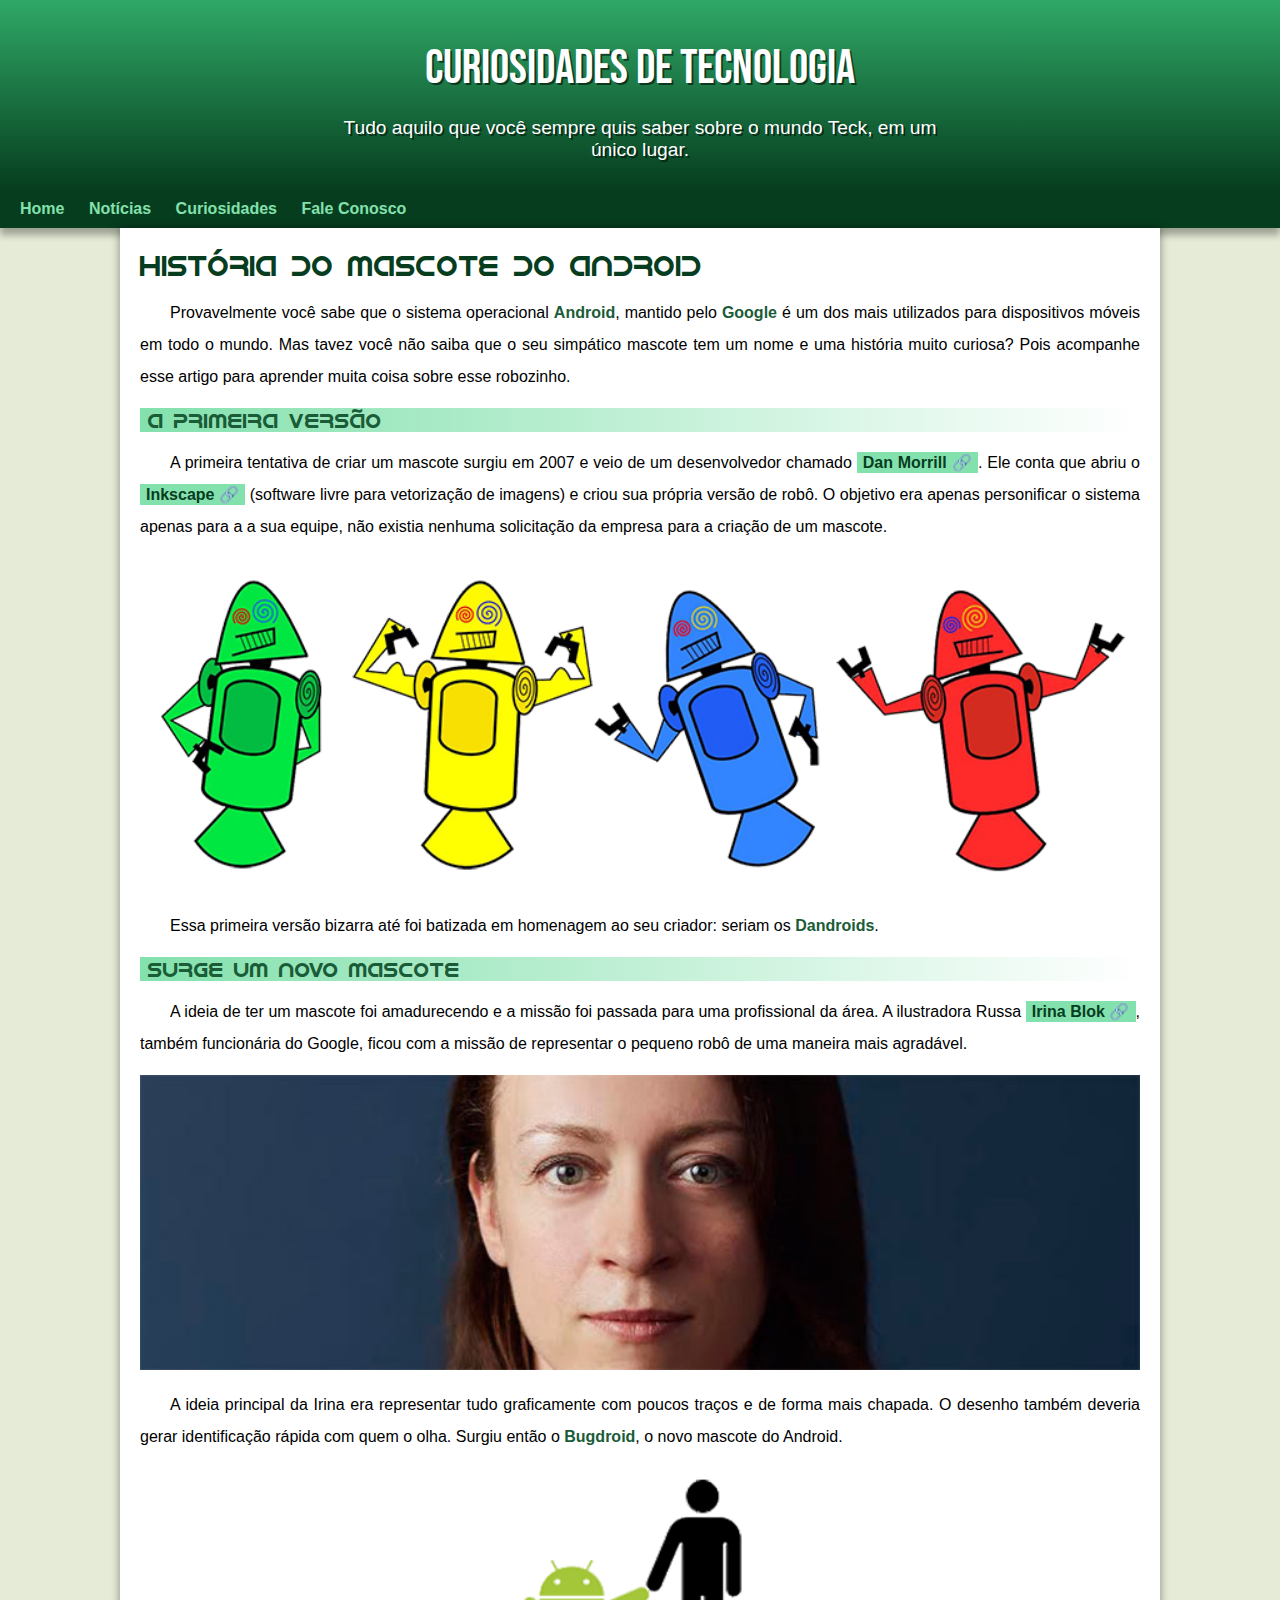
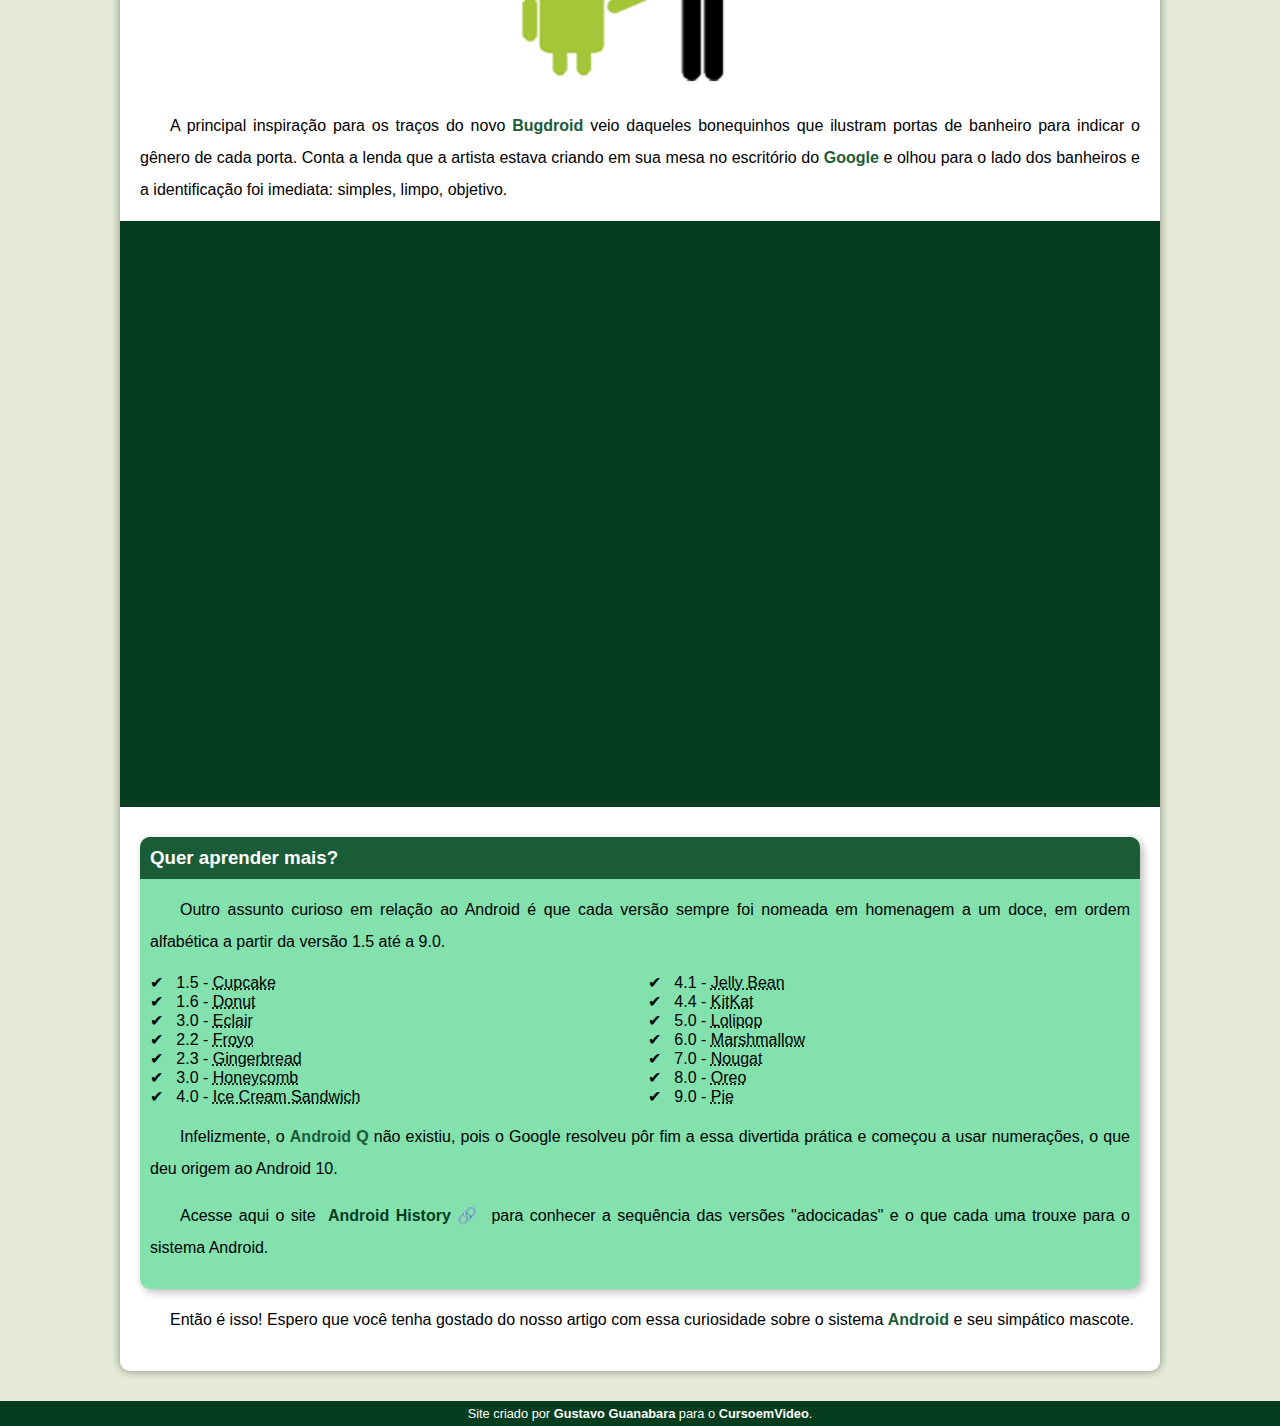
==== index.html @ b0e9be2e "update" ====
<!DOCTYPE html>
<html lang="pt-br">
<head>
    <meta charset="UTF-8">
    <meta http-equiv="X-UA-Compatible" content="IE=edge">
    <meta name="viewport" content="width=device-width, initial-scale=1.0">
    <title>Como surgiu o mascote do Android?</title>
    <link rel="shortcut icon" href="../estilo/imagens/favicon.ico" type="image/x-icon">
    <link rel="stylesheet" href="../estilo/style.css">
</head>
<body>
    <header>
        <h1>Curiosidades de Tecnologia</h1>
        <p>Tudo aquilo que você sempre quis saber sobre o mundo Teck, em um único lugar.</p>
    </header>
    <nav>
        <a href="#">Home</a>
        <a href="#">Notícias</a>
        <a href="#">Curiosidades</a>
        <a href="#">Fale Conosco</a>
    </nav>
    <main>
        <article>
            <h1>
                História do Mascote do Android
            </h1>

            <p>
                Provavelmente você sabe que o sistema operacional <strong>Android</strong>, mantido pelo <strong>Google</strong> é um dos mais utilizados para dispositivos móveis em todo o mundo. Mas tavez você não saiba que o seu simpático mascote tem um nome e uma história muito curiosa? Pois acompanhe esse artigo para aprender muita coisa sobre esse robozinho.
            </p>

            <h2>
                A primeira versão
            </h2>

            <p>
                A primeira tentativa de criar um mascote surgiu em 2007 e veio de um desenvolvedor chamado <a href="https://androidcommunity.com/dan-morrill-shows-us-the-android-mascot-that-almost-was-20130103/" target="_blank" rel="external" class="externo">Dan Morrill</a>. Ele conta que abriu o <a href="https://inkscape.org/pt-br/" target="_blank" rel="external" class="externo">Inkscape</a> (software livre para vetorização de imagens) e criou sua própria versão de robô. O objetivo era apenas personificar o sistema apenas para a a sua equipe, não existia nenhuma solicitação da empresa para a criação de um mascote.
            </p>

            <picture>
                <source media="(max-width: 670px)" srcset="../estilo/imagens/dan-droids-pq.png" type="image/png">
                <img src="../estilo/imagens/dan-droids.png" alt="Primeiro mascote do Android">
            </picture>

            <p>
                Essa primeira versão bizarra até foi batizada em homenagem ao seu criador: seriam os <strong>Dandroids</strong>.
            </p>

            <h2>
                Surge um novo mascote
            </h2>

            <p>
                A ideia de ter um mascote foi amadurecendo e a missão foi passada para uma profissional da área. A ilustradora Russa <a href="https://www.irinablok.com/" target="_blank" rel="external" class="externo">Irina Blok</a>, também funcionária do Google, ficou com a missão de representar o pequeno robô de uma maneira mais agradável.
            </p>

            <picture>
                <source media="(max-width: 670px)" srcset="../estilo/imagens/irina-blok-pq.jpg" type="image/jpg">
                <img src="../estilo/imagens/irina-blok.jpg" alt="Irina Blok, criadora do Bugdroid">
            </picture>

            <p>
                A ideia principal da Irina era representar tudo graficamente com poucos traços e de forma mais chapada. O desenho também deveria gerar identificação rápida com quem o olha. Surgiu então o <strong>Bugdroid</strong>, o novo mascote do Android.
            </p>

            <img src="../estilo/imagens/bugdroid.png" alt="Bugdroid" class="pequena">

            <p>
                A principal inspiração para os traços do novo <strong>Bugdroid</strong> veio daqueles bonequinhos que ilustram portas de banheiro para indicar o gênero de cada porta. Conta a lenda que a artista estava criando em sua mesa no escritório do <strong>Google</strong> e olhou para o lado dos banheiros e a identificação foi imediata: simples, limpo, objetivo.
            </p>

            <div class="video">
                <iframe width="560" height="315" src="https://www.youtube.com/embed/l2UDgpLz20M" title="YouTube video player" frameborder="0" allow="accelerometer; autoplay; clipboard-write; encrypted-media; gyroscope; picture-in-picture; web-share" allowfullscreen></iframe>
            </div>
            
            <aside>
                <h3>
                    Quer aprender mais?
                </h3>

                <p>
                    Outro assunto curioso em relação ao Android é que cada versão sempre foi nomeada em homenagem a um doce, em ordem alfabética a partir da versão 1.5 até a 9.0.
                </p>

                <ul>
                    <li>
                        1.5 - <abbr title="Bolo de copo">Cupcake</abbr>
                    </li>
                    <li>
                        1.6 - <abbr title="Rosquinha">Donut</abbr>
                    </li>
                    <li>
                        3.0 - <abbr title="Bomba">Eclair</abbr>
                    </li>
                    <li>
                        2.2 - <abbr title="Iogurte Congelado">Froyo</abbr>
                    </li>
                    <li>
                        2.3 - <abbr title="Biscoito de Gengibre">Gingerbread</abbr>
                    </li>
                    <li>
                        3.0 - <abbr title="Favo de Mel">Honeycomb</abbr>
                    </li>
                    <li>
                        4.0 - <abbr title="Sanduíche de Sorvete">Ice Cream Sandwich</abbr>
                    </li>
                    <li>
                        4.1 - <abbr title="Jujuba">Jelly Bean</abbr>
                    </li>
                    <li>
                        4.4 - <abbr title="KitKat">KitKat</abbr>
                    </li>
                    <li>
                        5.0 - <abbr title="Pirulito">Lolipop</abbr>
                    </li>
                    <li>
                        6.0 - <abbr title="Marshmallow">Marshmallow</abbr>
                    </li>
                    <li>
                        7.0 - <abbr title="Torrone">Nougat</abbr>
                    </li>
                    <li>
                        8.0 - <abbr title="Oreo">Oreo</abbr>
                    </li>
                    <li>
                        9.0 - <abbr title="Torta">Pie</abbr>
                    </li>
                </ul>

                <p>
                    Infelizmente, o <strong>Android Q</strong> não existiu, pois o Google resolveu pôr fim a essa divertida prática e começou a usar numerações, o que deu origem ao Android 10.
                </p>

                <p>
                    Acesse aqui o site <a href="https://www.android.com/intl/en_uk/history/" target="_blank" rel="external" class="externo">Android History</a> para conhecer a sequência das versões "adocicadas" e o que cada uma trouxe para o sistema Android.
                </p>

            </aside>
            

            <p>
                Então é isso! Espero que você tenha gostado do nosso artigo com essa curiosidade sobre o sistema <strong>Android</strong> e seu simpático mascote.
            </p>

        </article>
    </main>
    <footer>
        <p>
            Site criado por <a href="https://gustavoguanabara.github.io/" target="_blank" rel="external">Gustavo Guanabara</a> para o <a href="https://www.youtube.com/@CursoemVideo" target="_blank" rel="external">CursoemVideo</a>.
        </p>
    </footer>
</body>
</html>
---- estilo/style.css ----
@charset "UTF-8";

@import url('https://fonts.googleapis.com/css2?family=Bebas+Neue&display=swap');

@font-face {
    font-family: 'Android';
    src: url('../estilo/fontes/idroid.otf') format('opentype');
    font-weight: normal;
}

:root {
    --cor0: #e5ebd6;
    --cor1: #83e1ad;
    --cor2: #3ddc84;
    --cor3: #2fa866;
    --cor4: #1a5c37;
    --cor5: #063d1e;

    --fonte-padrao: Arial, Verdana, Helvetica, sans-serif;
    --fonte-destaque: 'Bebas Neue', cursive;
    --fonte-android: 'Android', cursive;
}

* {
    margin: 0px;
    padding: 0px;
}

body {
    background-color: var(--cor0);
    font-family: var(--fonte-padrao);
}

a.externo::after {
    content: '\00A0\1F517';
}

header {
    background-image: linear-gradient(to bottom, var(--cor3), var(--cor5));
    min-height: 150px;
    text-align: center;
    padding-top: 40px;
}

header > h1 {
    color: white;
    font-family: var(--fonte-destaque);
    margin-bottom: 20px;
    font-size: 3em;
    font-weight: normal;
    text-shadow: 2px 2px 0px rgba(0, 0, 0, 0.548);
}

header > p {
    color: white;
    font-family: var(--fonte-padrao);
    font-size: 1.2em;
    max-width: 600px;
    padding-left: 10px;
    padding-right: 10px;
    margin: auto;
    margin-bottom: 30px;
    text-shadow: 2px 2px 0px rgba(0, 0, 0, 0.548);
}

nav {
    background-color: var(--cor5);
    padding: 10px;
    box-shadow: 0px 7px 7px rgba(0, 0, 0, 0.315);
}

nav > a {
    color: var(--cor1);
    padding: 10px;
    text-decoration: none;
    font-weight: bold;
    border-radius: 10px;
    transition-duration: .3s;
}

nav > a:hover {
    background-color: var(--cor3);
    color: var(--cor5);
}

main {

    min-width: 300px;
    max-width: 1000px;
    background-color: white;
    margin: auto;
    margin-bottom: 30px;
    padding: 20px;
    box-shadow: 0px 0px 10px rgba(0, 0, 0, 0.418);
    border-bottom-left-radius: 10px;
    border-bottom-right-radius: 10px;
}

main h1 {
    color: var(--cor5);
    font-family: var(--fonte-android);
    font-weight: normal;
    font-size: 1.8em;
}

main h2 {
    font-family: var(--fonte-android);
    color: var(--cor4);
    font-size: 1.3em;
    font-weight: normal;
    background-image: linear-gradient(to right, var(--cor1), transparent);
    text-indent: 8px;
}

main p {
    margin: 15px 0px;
    text-align: justify;
    text-indent: 30px;
    font-size: 1em;
    line-height: 2em;
}

main strong {
    color: var(--cor4);
    font-weight: bold;
}

main a {
    text-decoration: none;
    font-weight: bold;
    color: var(--cor5);
    background-color: var(--cor1);
    padding: 2px 6px;
}

main a:hover {
    text-decoration: underline;
    color: var(--cor4);
}

main img {
    width: 100%;
}

main img.pequena {
    max-width: 350px;
    display: block;
    margin: auto;
}

div.video {
    background-color: var(--cor5);
    margin: 0px -20px 30px -20px;
    padding: 20px;
    position: relative;
    padding-bottom: 56.6%;
}

div.video > iframe {
    position: absolute;
    top: 5%;
    left: 5%;
    width: 90%;
    height: 90%;
}

aside {
    background-color: var(--cor1);
    padding: 10px;
    border-radius: 10px;
    box-shadow: 3px 3px 8px rgba(0, 0, 0, 0.281);
}

aside > h3 {
    background-color: var(--cor4);
    color: white;
    padding: 10px;
    margin: -10px -10px 0px -10px;
    border-radius: 10px 10px 0px 0px;
}

aside >ul {
    list-style-type: '\2714\00A0\00A0';
    list-style-position: inside;
    columns: 2;
    
}

footer {
    background-color: var(--cor5);
    color: white;
    text-align: center;
    font-size: 0.8em;
    padding: 5px;
}

footer a {
    color: white;
    font-weight: bolder;
    text-decoration: none;
}

footer a:hover {
    text-decoration: underline;
    color: var(--cor1);
}
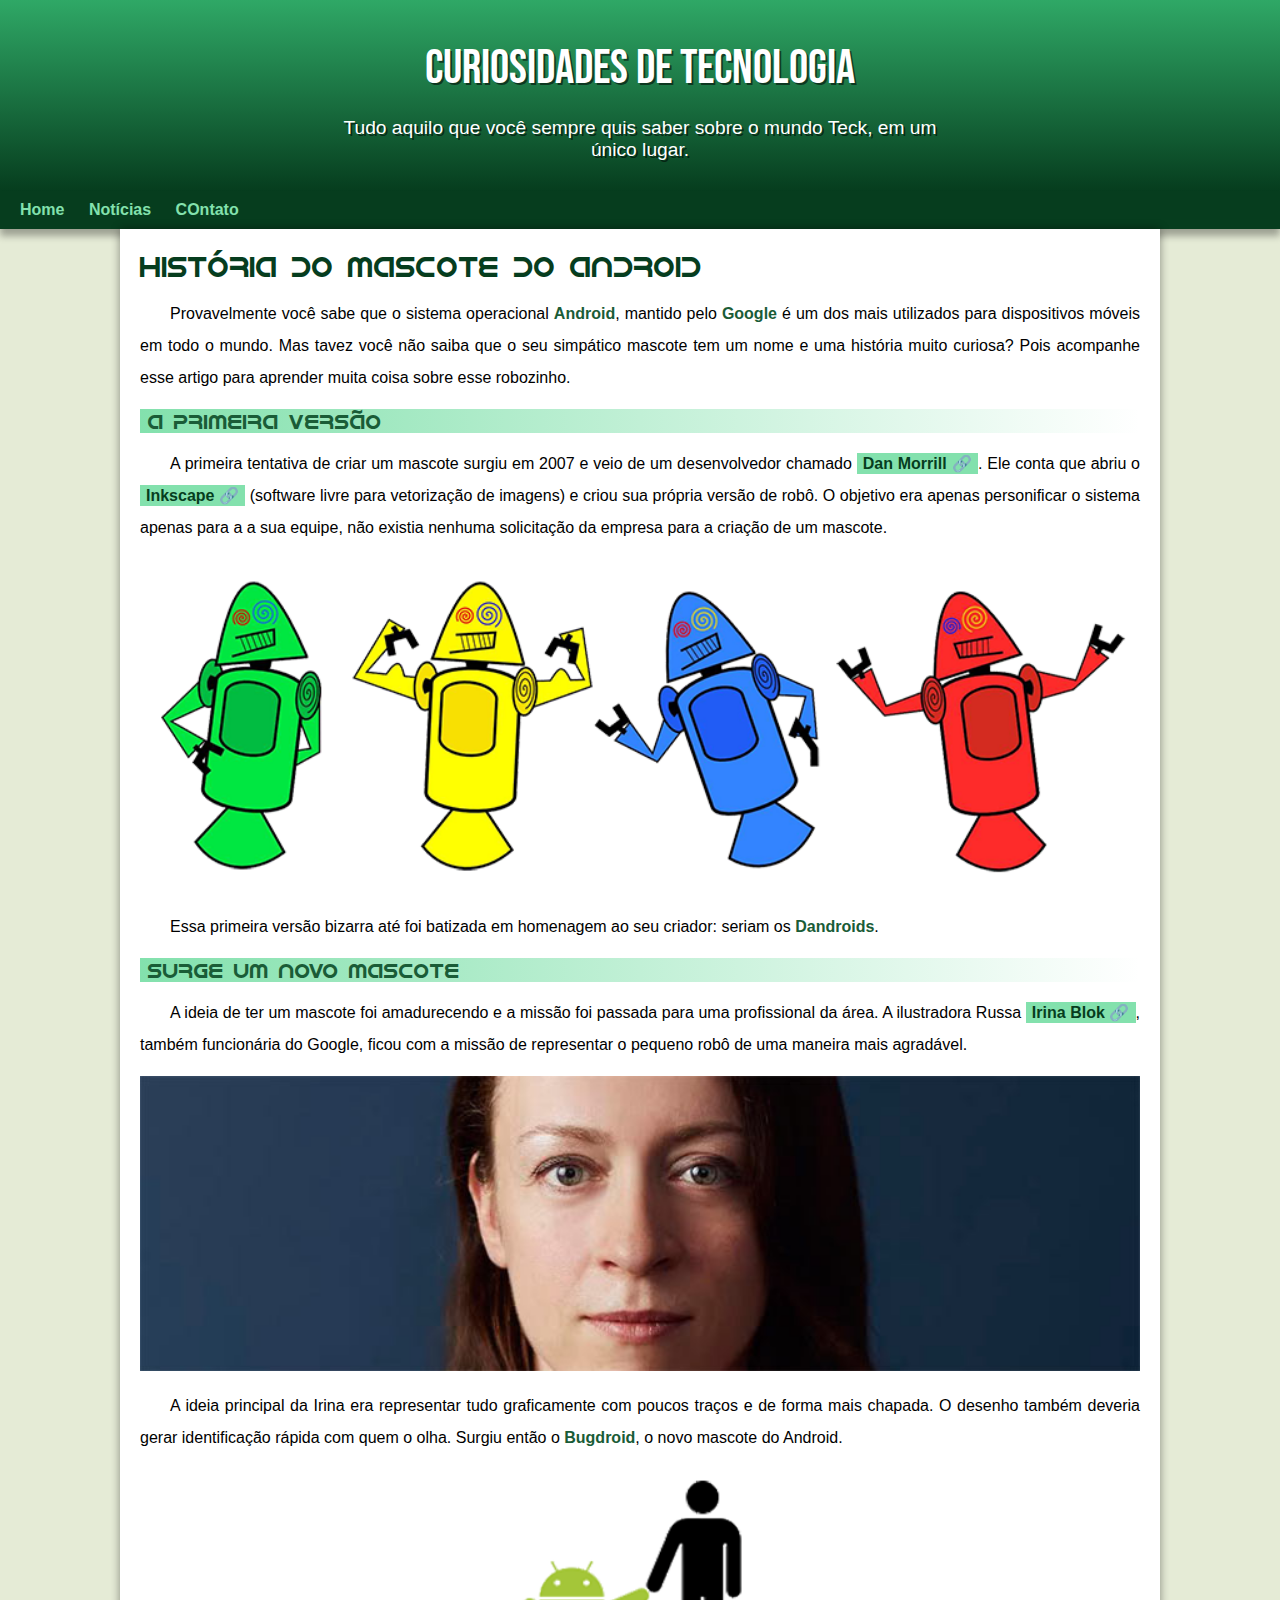
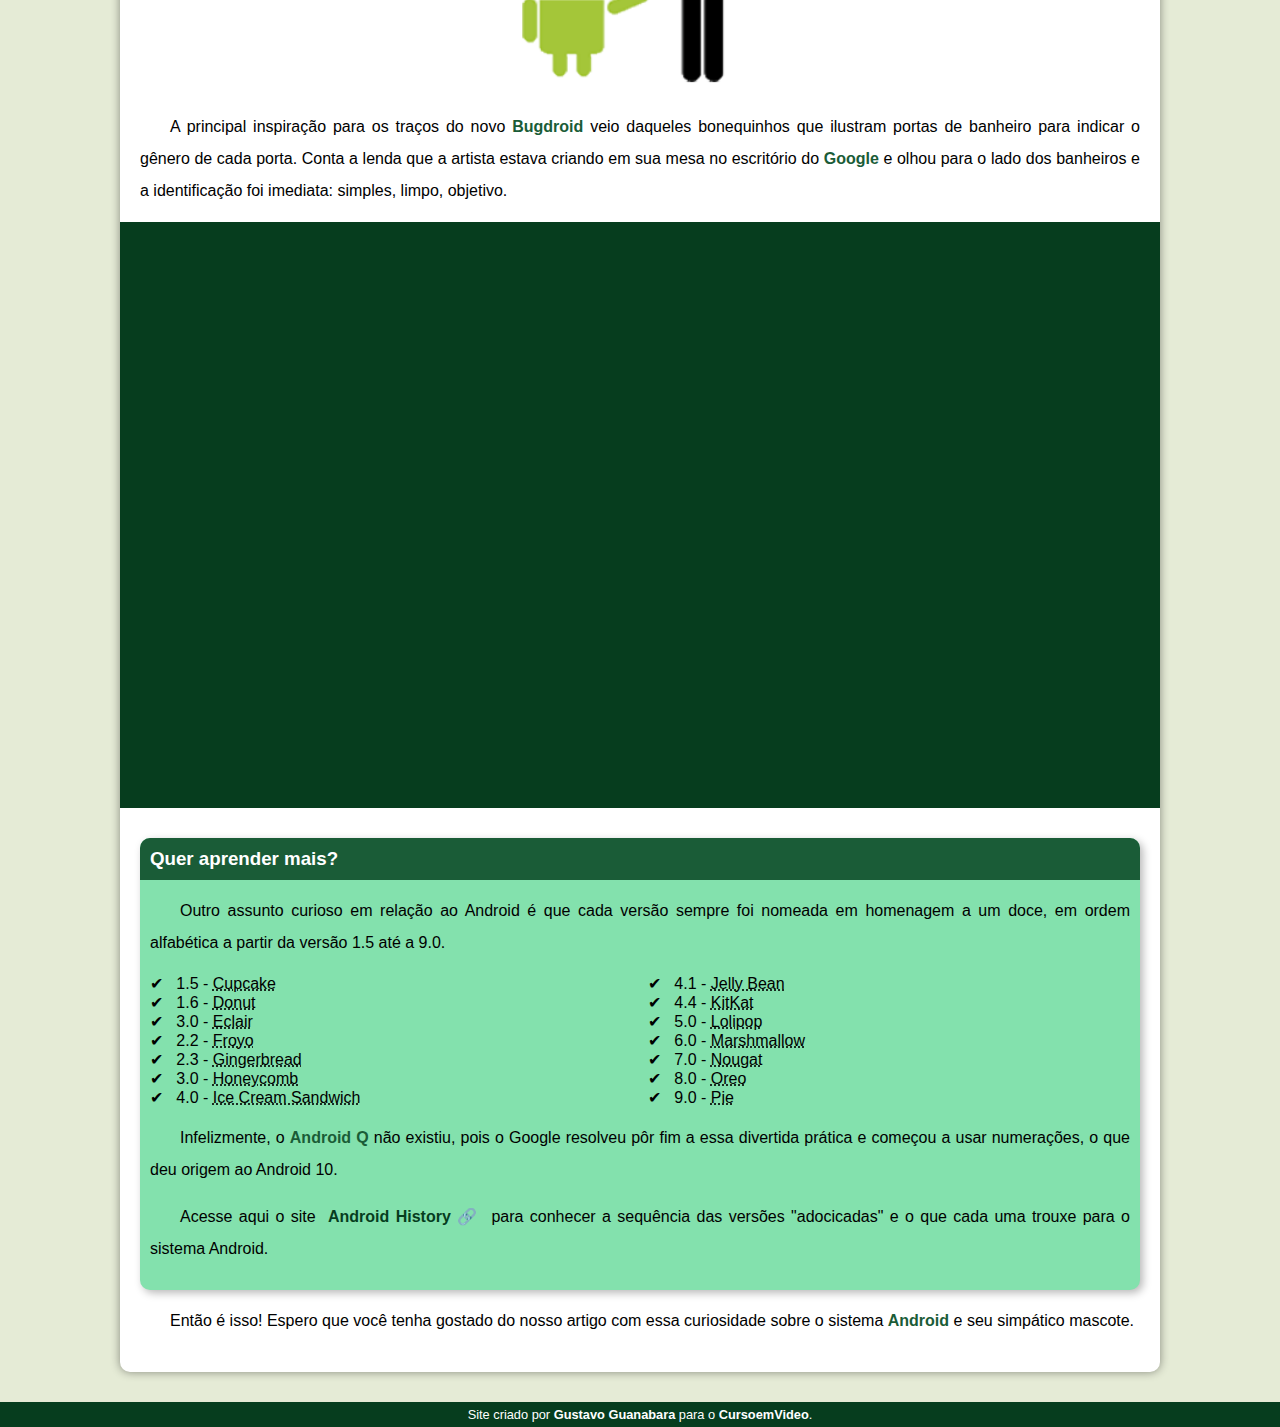
==== commit ad6b07c8: "problema de padding corrigido" ====
--- a/index.html
+++ b/index.html
@@ -5,8 +5,8 @@
     <meta http-equiv="X-UA-Compatible" content="IE=edge">
     <meta name="viewport" content="width=device-width, initial-scale=1.0">
     <title>Como surgiu o mascote do Android?</title>
-    <link rel="shortcut icon" href="../estilo/imagens/favicon.ico" type="image/x-icon">
-    <link rel="stylesheet" href="../estilo/style.css">
+    <link rel="shortcut icon" href="estilo/imagens/favicon.ico" type="image/x-icon">
+    <link rel="stylesheet" href="estilo/style.css">
 </head>
 <body>
     <header>
@@ -16,8 +16,7 @@
     <nav>
         <a href="#">Home</a>
         <a href="#">Notícias</a>
-        <a href="#">Curiosidades</a>
-        <a href="#">Fale Conosco</a>
+        <a href="#">COntato</a>
     </nav>
     <main>
         <article>
@@ -38,8 +37,8 @@
             </p>
 
             <picture>
-                <source media="(max-width: 670px)" srcset="../estilo/imagens/dan-droids-pq.png" type="image/png">
-                <img src="../estilo/imagens/dan-droids.png" alt="Primeiro mascote do Android">
+                <source media="(max-width: 670px)" srcset="estilo/imagens/dan-droids-pq.png" type="image/png">
+                <img src="estilo/imagens/dan-droids.png" alt="Primeiro mascote do Android">
             </picture>
 
             <p>
@@ -55,15 +54,15 @@
             </p>
 
             <picture>
-                <source media="(max-width: 670px)" srcset="../estilo/imagens/irina-blok-pq.jpg" type="image/jpg">
-                <img src="../estilo/imagens/irina-blok.jpg" alt="Irina Blok, criadora do Bugdroid">
+                <source media="(max-width: 670px)" srcset="estilo/imagens/irina-blok-pq.jpg" type="image/jpg">
+                <img src="estilo/imagens/irina-blok.jpg" alt="Irina Blok, criadora do Bugdroid">
             </picture>
 
             <p>
                 A ideia principal da Irina era representar tudo graficamente com poucos traços e de forma mais chapada. O desenho também deveria gerar identificação rápida com quem o olha. Surgiu então o <strong>Bugdroid</strong>, o novo mascote do Android.
             </p>
 
-            <img src="../estilo/imagens/bugdroid.png" alt="Bugdroid" class="pequena">
+            <img src="estilo/imagens/bugdroid.png" alt="Bugdroid" class="pequena">
 
             <p>
                 A principal inspiração para os traços do novo <strong>Bugdroid</strong> veio daqueles bonequinhos que ilustram portas de banheiro para indicar o gênero de cada porta. Conta a lenda que a artista estava criando em sua mesa no escritório do <strong>Google</strong> e olhou para o lado dos banheiros e a identificação foi imediata: simples, limpo, objetivo.
--- a/estilo/style.css
+++ b/estilo/style.css
@@ -59,7 +59,7 @@
     padding-left: 10px;
     padding-right: 10px;
     margin: auto;
-    margin-bottom: 30px;
+    padding-bottom: 30px;
     text-shadow: 2px 2px 0px rgba(0, 0, 0, 0.548);
 }
 
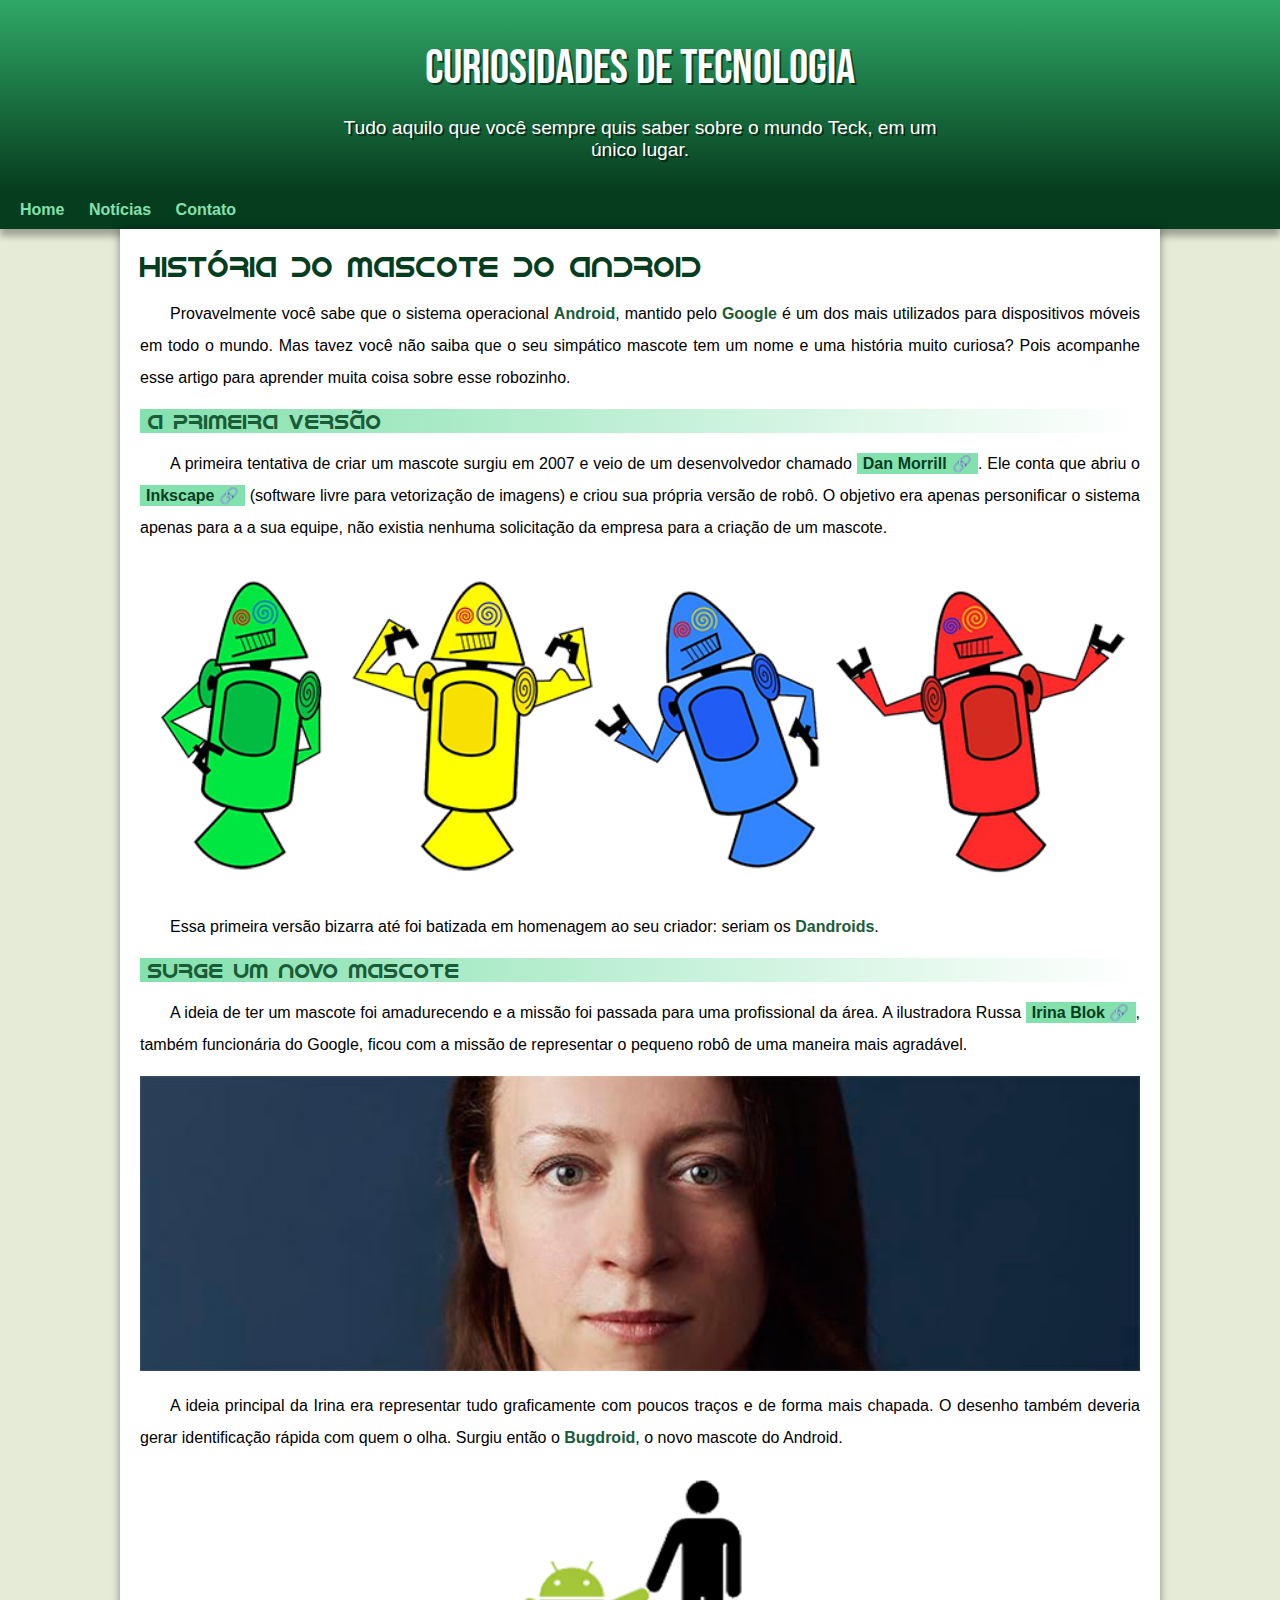
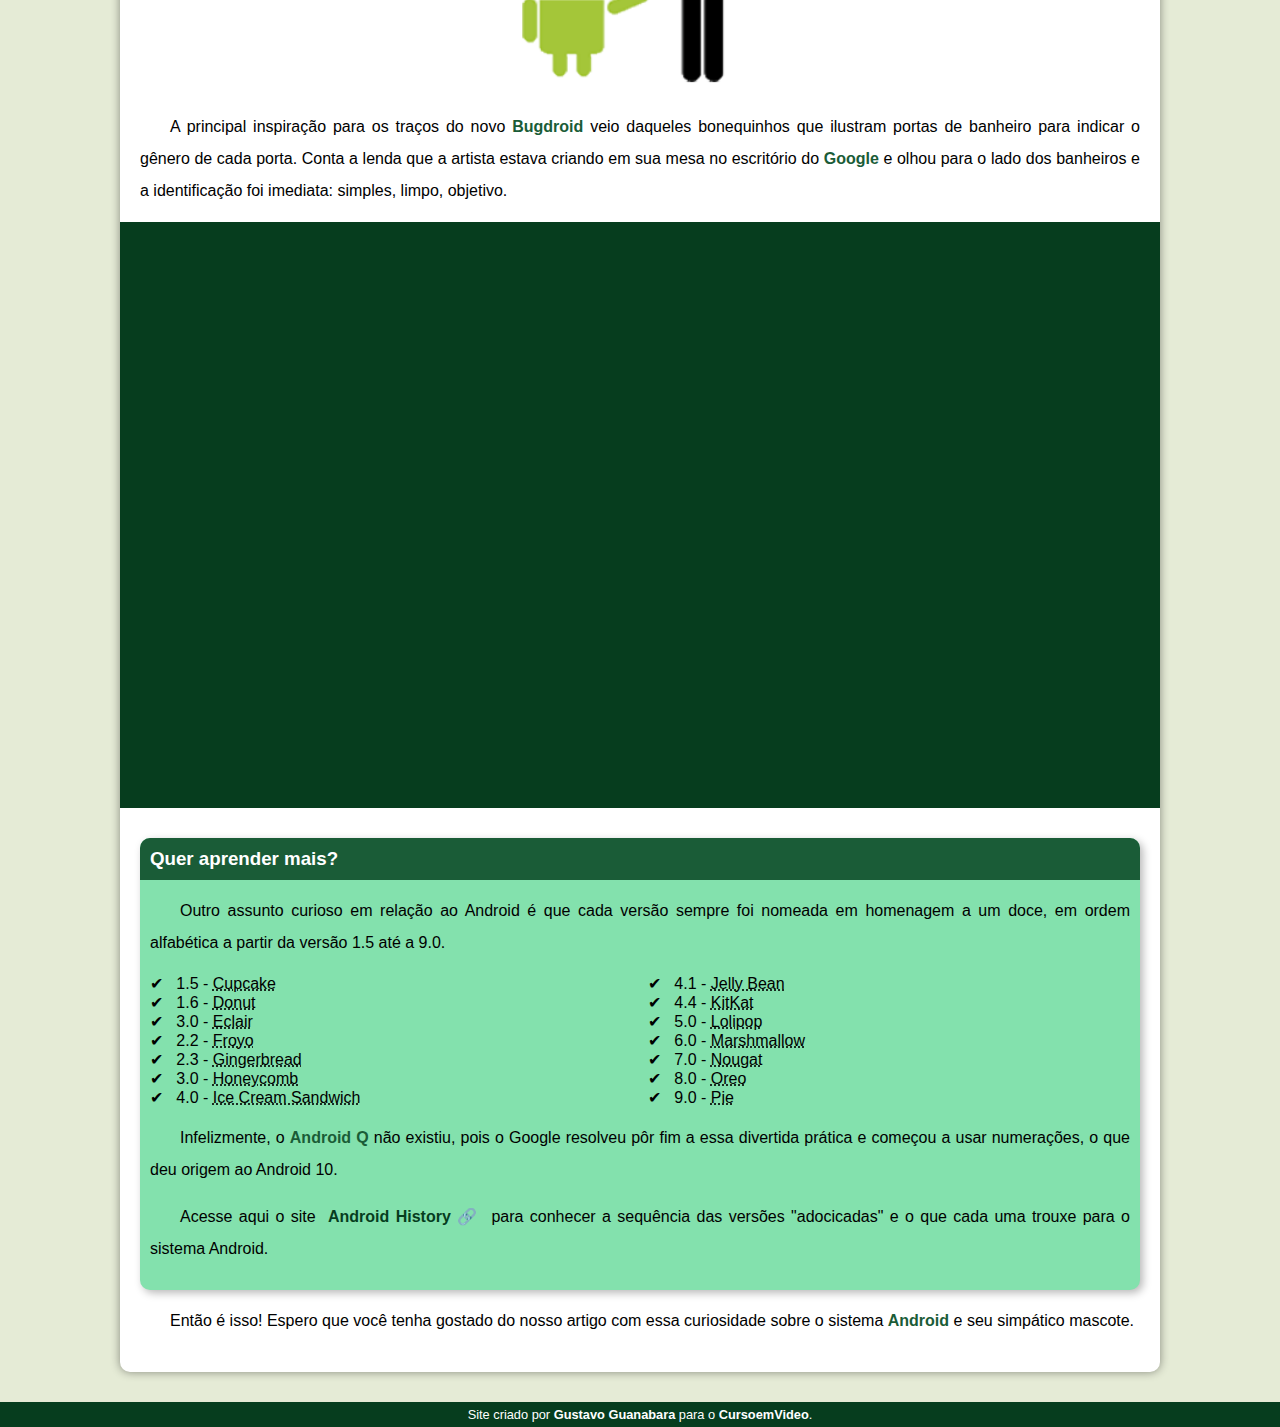
==== commit 11a3b1b0: "Update index.html" ====
--- a/index.html
+++ b/index.html
@@ -16,7 +16,7 @@
     <nav>
         <a href="#">Home</a>
         <a href="#">Notícias</a>
-        <a href="#">COntato</a>
+        <a href="#">Contato</a>
     </nav>
     <main>
         <article>
